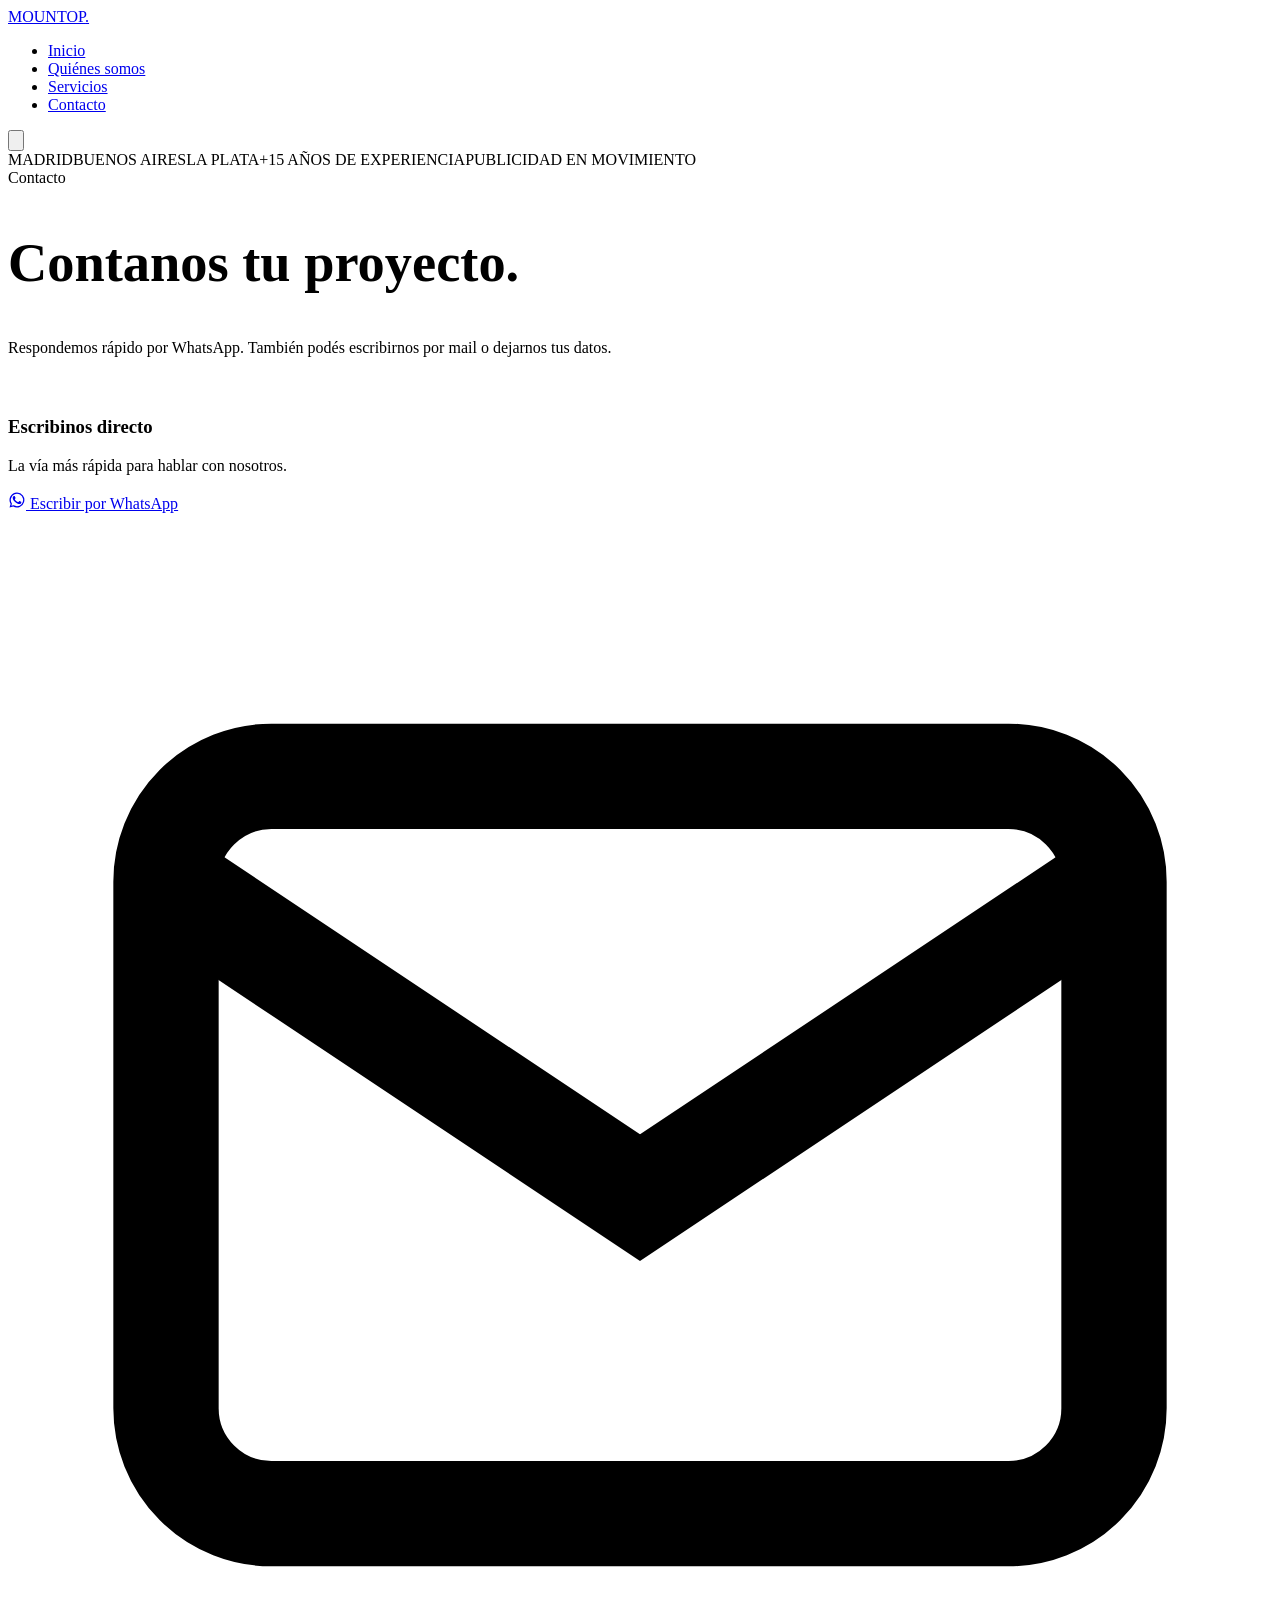
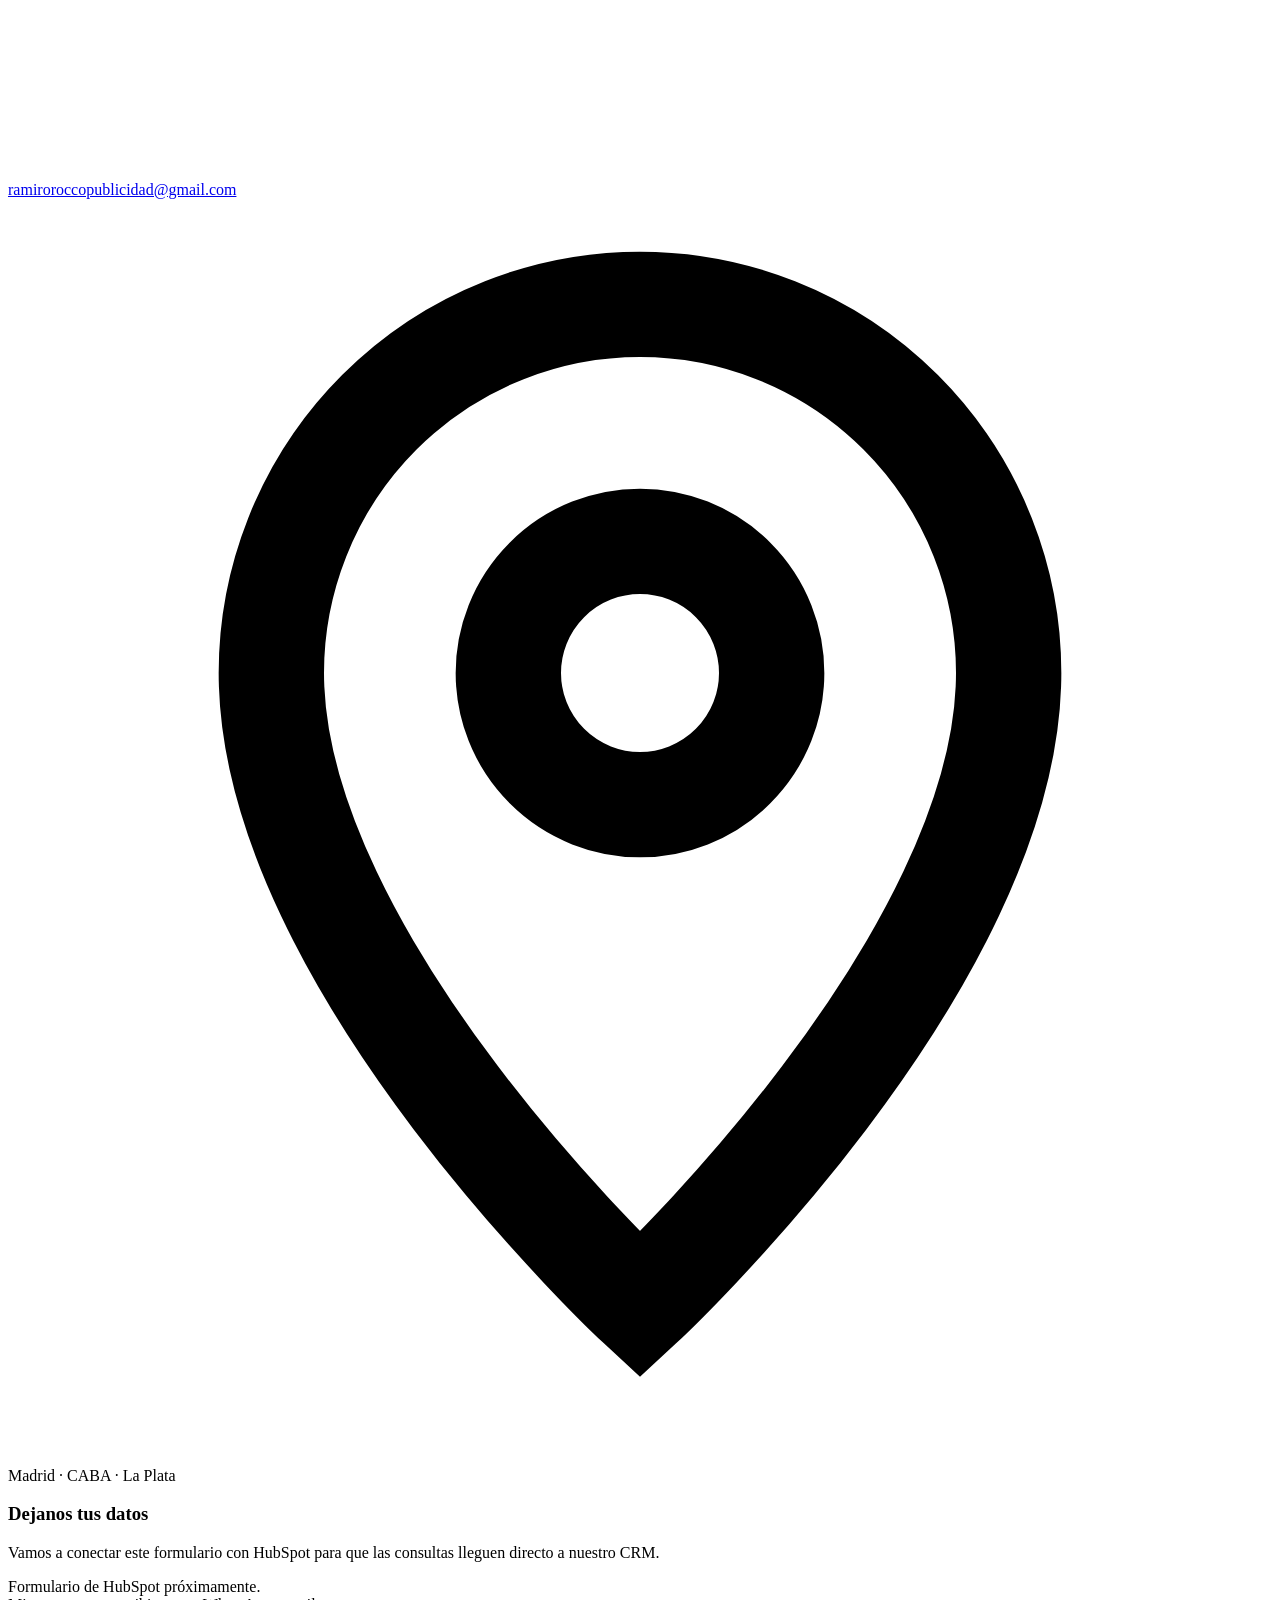
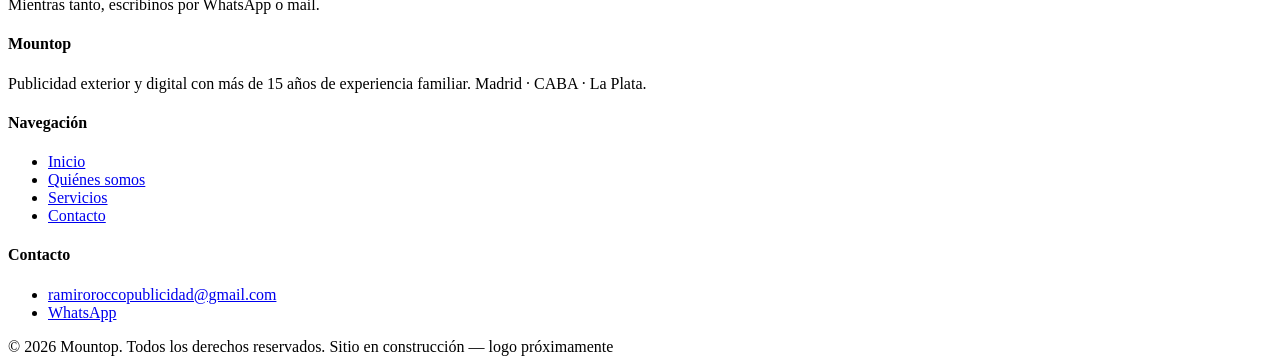
==== contacto.html @ 3dcbdc54 "Add files via upload" ====
<!DOCTYPE html>
<html lang="es">
<head>
  <meta charset="UTF-8" />
  <meta name="viewport" content="width=device-width, initial-scale=1.0" />
  <title>Contacto — Mountop</title>
  <meta name="description" content="Escribinos por WhatsApp o dejanos tus datos. Mountop, publicidad en Madrid, CABA y La Plata." />
  <link rel="preconnect" href="https://fonts.googleapis.com">
  <link rel="preconnect" href="https://fonts.gstatic.com" crossorigin>
  <link href="https://fonts.googleapis.com/css2?family=Anton&family=IBM+Plex+Mono:wght@400;500&family=Work+Sans:wght@400;500;600&display=swap" rel="stylesheet">
  <link rel="stylesheet" href="css/styles.css" />
</head>
<body>

  <header class="site-header">
    <div class="container">
      <a href="index.html" class="logo">MOUNTOP<span>.</span></a>
      <nav aria-label="Navegación principal">
        <ul class="nav-list">
          <li><a href="index.html">Inicio</a></li>
          <li><a href="nosotros.html">Quiénes somos</a></li>
          <li><a href="servicios.html">Servicios</a></li>
          <li><a href="contacto.html" aria-current="page">Contacto</a></li>
        </ul>
      </nav>
      <button class="nav-toggle" aria-label="Abrir menú" aria-expanded="false">
        <svg viewBox="0 0 24 24" fill="none" stroke="currentColor" stroke-width="2"><line x1="3" y1="6" x2="21" y2="6"/><line x1="3" y1="12" x2="21" y2="12"/><line x1="3" y1="18" x2="21" y2="18"/></svg>
      </button>
    </div>
  </header>

  <div class="ticker" aria-hidden="true">
    <div class="ticker-track">
      <span>MADRID</span><span>BUENOS AIRES</span><span>LA PLATA</span><span>+15 AÑOS DE EXPERIENCIA</span><span>PUBLICIDAD EN MOVIMIENTO</span>
    </div>
  </div>

  <main>
    <section class="hero" style="padding-bottom:24px;">
      <div class="container" style="grid-template-columns:1fr; max-width:760px;">
        <span class="eyebrow">Contacto</span>
        <h1 style="font-size:clamp(2.2rem,5vw,3.4rem);">Contanos tu proyecto.</h1>
        <p class="lead">Respondemos rápido por WhatsApp. También podés escribirnos por mail o dejarnos tus datos.</p>
      </div>
    </section>

    <section class="section" style="padding-top:0;">
      <div class="container contact-grid">

        <div class="contact-card">
          <h3>Escribinos directo</h3>
          <p>La vía más rápida para hablar con nosotros.</p>
          <a href="https://wa.me/34619480862?text=Hola%20Mountop%2C%20quiero%20consultar%20por%20sus%20servicios"
             class="btn btn-whatsapp" target="_blank" rel="noopener" style="margin-bottom:24px;">
            <svg viewBox="0 0 24 24" width="18" height="18" fill="currentColor"><path d="M17.5 14.4c-.3-.1-1.7-.9-2-1-.3-.1-.5-.1-.7.1s-.8 1-.9 1.2c-.2.2-.3.2-.6.1-.3-.1-1.3-.5-2.4-1.5-.9-.8-1.5-1.8-1.7-2.1-.2-.3 0-.5.1-.6.1-.1.3-.3.4-.5.1-.2.2-.3.3-.5.1-.2 0-.4 0-.5C10 9 9.4 7.6 9.1 7c-.2-.5-.4-.4-.6-.4h-.5c-.2 0-.5.1-.7.3-.2.2-1 1-1 2.4s1 2.8 1.1 3c.1.2 2 3.1 4.9 4.3.7.3 1.2.5 1.6.6.7.2 1.3.2 1.8.1.5-.1 1.7-.7 1.9-1.4.2-.7.2-1.2.2-1.3-.1-.1-.3-.2-.6-.3z"/><path d="M12 2a10 10 0 00-8.5 15.2L2 22l4.9-1.3A10 10 0 1012 2zm0 18.2a8.2 8.2 0 01-4.2-1.1l-.3-.2-3 .8.8-2.9-.2-.3A8.2 8.2 0 1112 20.2z"/></svg>
            Escribir por WhatsApp
          </a>
          <div class="contact-detail">
            <svg viewBox="0 0 24 24" fill="none" stroke="currentColor" stroke-width="2"><rect x="3" y="5" width="18" height="14" rx="2"/><path d="M3 7l9 6 9-6"/></svg>
            <a href="mailto:ramiroroccopublicidad@gmail.com">ramiroroccopublicidad@gmail.com</a>
          </div>
          <div class="contact-detail">
            <svg viewBox="0 0 24 24" fill="none" stroke="currentColor" stroke-width="2"><path d="M12 21s7-6.5 7-12a7 7 0 10-14 0c0 5.5 7 12 7 12z"/><circle cx="12" cy="9" r="2.5"/></svg>
            Madrid · CABA · La Plata
          </div>
        </div>

        <div class="contact-card">
          <h3>Dejanos tus datos</h3>
          <p>Vamos a conectar este formulario con HubSpot para que las consultas lleguen directo a nuestro CRM.</p>

          <!--
            INTEGRACIÓN CON HUBSPOT
            ------------------------------------------------------------
            1. En HubSpot: Marketing > Formularios > crear formulario.
            2. Copiá el código de "insertar" (Embed code) que te da HubSpot,
               que se ve más o menos así:

               <script src="https://js.hsforms.net/forms/embed/TU_PORTAL_ID.js"></script>
               <div class="hs-form-frame" data-region="TU_REGION" data-form-id="TU_FORM_ID" data-portal-id="TU_PORTAL_ID"></div>

            3. Reemplazá TODO este bloque .hubspot-placeholder de abajo
               por ese código.
            ------------------------------------------------------------
          -->
          <div class="hubspot-placeholder">
            Formulario de HubSpot próximamente.<br>
            Mientras tanto, escribinos por WhatsApp o mail.
          </div>
        </div>

      </div>
    </section>
  </main>

  <footer class="site-footer">
    <div class="container">
      <div class="footer-grid">
        <div>
          <h4>Mountop</h4>
          <p>Publicidad exterior y digital con más de 15 años de experiencia familiar. Madrid · CABA · La Plata.</p>
        </div>
        <div>
          <h4>Navegación</h4>
          <ul>
            <li><a href="index.html">Inicio</a></li>
            <li><a href="nosotros.html">Quiénes somos</a></li>
            <li><a href="servicios.html">Servicios</a></li>
            <li><a href="contacto.html">Contacto</a></li>
          </ul>
        </div>
        <div>
          <h4>Contacto</h4>
          <ul>
            <li><a href="mailto:ramiroroccopublicidad@gmail.com">ramiroroccopublicidad@gmail.com</a></li>
            <li><a href="https://wa.me/34619480862" target="_blank" rel="noopener">WhatsApp</a></li>
          </ul>
        </div>
      </div>
      <div class="footer-bottom">
        <span>© <span id="year"></span> Mountop. Todos los derechos reservados.</span>
        <span>Sitio en construcción — logo próximamente</span>
      </div>
    </div>
  </footer>

  <script src="js/script.js"></script>
  <script>document.getElementById("year").textContent = new Date().getFullYear();</script>
</body>
</html>
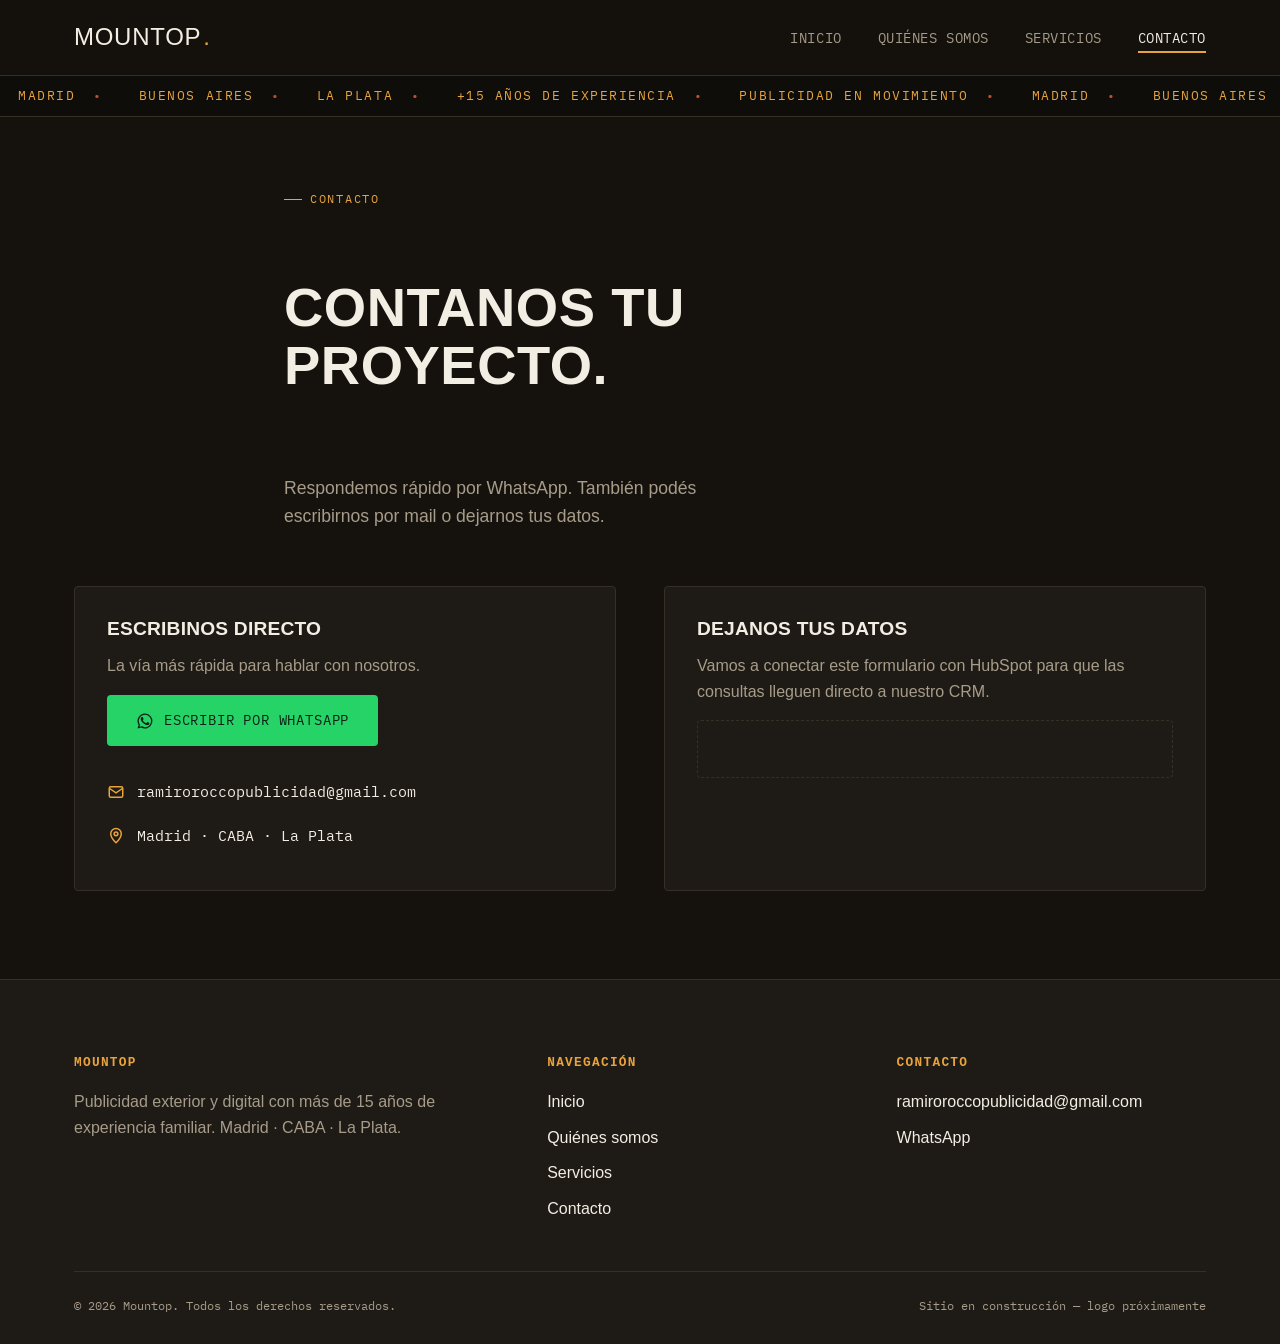
==== commit ede29e78: "Update contacto.html add Hubspor form" ====
--- a/contacto.html
+++ b/contacto.html
@@ -84,8 +84,8 @@
             ------------------------------------------------------------
           -->
           <div class="hubspot-placeholder">
-            Formulario de HubSpot próximamente.<br>
-            Mientras tanto, escribinos por WhatsApp o mail.
+           <script src="https://js-eu1.hsforms.net/forms/embed/148981965.js" defer></script>
+<div class="hs-form-frame" data-region="eu1" data-form-id="b3220aed-467d-4ee3-a43f-841ff86b7a47" data-portal-id="148981965"></div>
           </div>
         </div>
 
--- a/css/styles.css
+++ b/css/styles.css
@@ -0,0 +1,438 @@
+/* ============================================================
+   MOUNTOP — Hoja de estilos principal
+   Editá los valores de la sección "TOKENS" para cambiar colores,
+   tipografías o espaciados en todo el sitio de una sola vez.
+   ============================================================ */
+
+/* ---------- TOKENS (variables de diseño) ---------- */
+:root {
+  /* Colores */
+  --bg: #15120e;          /* fondo general, negro cálido tipo tinta */
+  --panel: #1e1a15;       /* fondo de tarjetas / franjas */
+  --panel-2: #262019;     /* fondo de tarjeta al hover */
+  --border: #362f26;      /* líneas divisorias */
+  --paper: #f3eee4;       /* texto principal, blanco cálido */
+  --fog: #a79c8a;         /* texto secundario / apagado */
+  --amber: #e8a33d;       /* acento primario — dorado cartel de ruta */
+  --amber-dim: #7a5a26;
+  --ember: #c1502e;       /* acento secundario — naranja quemado */
+
+  /* Tipografía */
+  --font-display: "Anton", sans-serif;
+  --font-body: "Work Sans", sans-serif;
+  --font-mono: "IBM Plex Mono", monospace;
+
+  /* Layout */
+  --container: 1180px;
+  --radius: 4px;
+  --header-h: 76px;
+}
+
+/* ---------- RESET ---------- */
+*, *::before, *::after { box-sizing: border-box; }
+html { scroll-behavior: smooth; }
+body {
+  margin: 0;
+  background: var(--bg);
+  color: var(--paper);
+  font-family: var(--font-body);
+  font-size: 16px;
+  line-height: 1.6;
+  -webkit-font-smoothing: antialiased;
+}
+img { max-width: 100%; display: block; }
+a { color: inherit; text-decoration: none; }
+ul { margin: 0; padding: 0; list-style: none; }
+h1, h2, h3 { margin: 0; font-family: var(--font-display); text-transform: uppercase; letter-spacing: 0.01em; line-height: 1.05; }
+p { margin: 0 0 1em; color: var(--fog); max-width: 60ch; }
+button { font: inherit; cursor: pointer; }
+
+.container {
+  width: 100%;
+  max-width: var(--container);
+  margin: 0 auto;
+  padding: 0 24px;
+}
+
+:focus-visible {
+  outline: 2px solid var(--amber);
+  outline-offset: 3px;
+}
+
+/* ---------- UTILIDADES ---------- */
+.eyebrow {
+  display: inline-flex;
+  align-items: center;
+  gap: 8px;
+  font-family: var(--font-mono);
+  font-size: 0.78rem;
+  letter-spacing: 0.14em;
+  text-transform: uppercase;
+  color: var(--amber);
+  margin-bottom: 14px;
+}
+.eyebrow::before {
+  content: "";
+  width: 18px;
+  height: 1px;
+  background: var(--amber);
+}
+.section { padding: 88px 0; }
+.section--tight { padding: 56px 0; }
+.section-title { font-size: clamp(1.8rem, 4vw, 2.7rem); margin-bottom: 18px; }
+.section-head { max-width: 640px; margin-bottom: 48px; }
+.section--alt { background: var(--panel); border-top: 1px solid var(--border); border-bottom: 1px solid var(--border); }
+
+.btn {
+  display: inline-flex;
+  align-items: center;
+  gap: 10px;
+  padding: 14px 28px;
+  border-radius: var(--radius);
+  font-family: var(--font-mono);
+  font-size: 0.85rem;
+  letter-spacing: 0.06em;
+  text-transform: uppercase;
+  border: 1px solid transparent;
+  transition: transform 0.15s ease, background 0.15s ease, border-color 0.15s ease;
+}
+.btn:hover { transform: translateY(-2px); }
+.btn-primary { background: var(--amber); color: #191307; }
+.btn-primary:hover { background: #f2b45a; }
+.btn-secondary { border-color: var(--border); color: var(--paper); }
+.btn-secondary:hover { border-color: var(--amber); color: var(--amber); }
+.btn-whatsapp { background: #25d366; color: #0c2016; }
+.btn-whatsapp:hover { background: #35e578; }
+
+/* ---------- HEADER ---------- */
+.site-header {
+  position: sticky;
+  top: 0;
+  z-index: 50;
+  height: var(--header-h);
+  display: flex;
+  align-items: center;
+  background: rgba(21, 18, 14, 0.9);
+  backdrop-filter: blur(8px);
+  border-bottom: 1px solid var(--border);
+}
+.site-header .container {
+  display: flex;
+  align-items: center;
+  justify-content: space-between;
+}
+.logo {
+  font-family: var(--font-display);
+  font-size: 1.5rem;
+  letter-spacing: 0.03em;
+  text-transform: uppercase;
+  color: var(--paper);
+  display: flex;
+  align-items: baseline;
+  gap: 2px;
+}
+.logo span { color: var(--amber); }
+
+.nav-list { display: flex; gap: 36px; }
+.nav-list a {
+  font-family: var(--font-mono);
+  font-size: 0.85rem;
+  letter-spacing: 0.04em;
+  text-transform: uppercase;
+  color: var(--fog);
+  padding-bottom: 4px;
+  border-bottom: 2px solid transparent;
+  transition: color 0.15s ease, border-color 0.15s ease;
+}
+.nav-list a:hover,
+.nav-list a[aria-current="page"] { color: var(--paper); border-color: var(--amber); }
+
+.nav-toggle {
+  display: none;
+  background: none;
+  border: 1px solid var(--border);
+  border-radius: var(--radius);
+  width: 42px;
+  height: 42px;
+  align-items: center;
+  justify-content: center;
+  color: var(--paper);
+}
+.nav-toggle svg { width: 20px; height: 20px; }
+
+/* ---------- TICKER (cartel LED de destino) ---------- */
+.ticker {
+  background: #0f0d0a;
+  border-bottom: 1px solid var(--border);
+  overflow: hidden;
+  white-space: nowrap;
+}
+.ticker-track {
+  display: inline-flex;
+  width: max-content;
+  animation: scroll-left 28s linear infinite;
+  padding: 10px 0;
+}
+.ticker-track span {
+  font-family: var(--font-mono);
+  font-size: 0.8rem;
+  letter-spacing: 0.12em;
+  text-transform: uppercase;
+  color: var(--amber);
+  padding: 0 18px;
+  display: inline-flex;
+  align-items: center;
+  gap: 18px;
+}
+.ticker-track span::after { content: "•"; color: var(--ember); }
+@keyframes scroll-left {
+  from { transform: translateX(0); }
+  to { transform: translateX(-50%); }
+}
+
+/* ---------- HERO ---------- */
+.hero {
+  padding: 72px 0 96px;
+}
+.hero .container {
+  display: grid;
+  grid-template-columns: 1.1fr 0.9fr;
+  gap: 56px;
+  align-items: center;
+}
+.hero h1 {
+  font-size: clamp(2.6rem, 6vw, 4.4rem);
+  margin-bottom: 24px;
+}
+.hero h1 em {
+  font-style: normal;
+  color: var(--amber);
+}
+.hero p.lead {
+  font-size: 1.1rem;
+  max-width: 46ch;
+  margin-bottom: 32px;
+}
+.hero-actions { display: flex; flex-wrap: wrap; gap: 16px; }
+
+/* Gráfico de ruta (elemento decorativo SVG) */
+.route-card {
+  background: var(--panel);
+  border: 1px solid var(--border);
+  border-radius: var(--radius);
+  padding: 28px 24px 20px;
+}
+.route-card__label {
+  font-family: var(--font-mono);
+  font-size: 0.75rem;
+  letter-spacing: 0.12em;
+  text-transform: uppercase;
+  color: var(--fog);
+  margin-bottom: 12px;
+}
+.route-svg text {
+  font-family: var(--font-mono);
+  font-size: 11px;
+  letter-spacing: 0.04em;
+  fill: var(--paper);
+  text-transform: uppercase;
+}
+.route-svg .route-line { stroke: var(--border); stroke-width: 2; fill: none; }
+.route-svg .route-dot { fill: var(--bg); stroke: var(--amber); stroke-width: 2; }
+.route-svg .route-dot--active { fill: var(--amber); }
+
+/* ---------- STATS ---------- */
+.stats {
+  display: grid;
+  grid-template-columns: repeat(3, 1fr);
+  gap: 1px;
+  background: var(--border);
+  border: 1px solid var(--border);
+  border-radius: var(--radius);
+  overflow: hidden;
+}
+.stat {
+  background: var(--panel);
+  padding: 32px 24px;
+  text-align: left;
+}
+.stat strong {
+  display: block;
+  font-family: var(--font-display);
+  font-size: 2.4rem;
+  color: var(--amber);
+}
+.stat span {
+  font-family: var(--font-mono);
+  font-size: 0.78rem;
+  letter-spacing: 0.06em;
+  text-transform: uppercase;
+  color: var(--fog);
+}
+
+/* ---------- GRID DE SERVICIOS ---------- */
+.services-grid {
+  display: grid;
+  grid-template-columns: repeat(3, 1fr);
+  gap: 20px;
+}
+.service-card {
+  background: var(--panel);
+  border: 1px solid var(--border);
+  border-radius: var(--radius);
+  padding: 28px 24px;
+  transition: border-color 0.15s ease, background 0.15s ease;
+}
+.service-card:hover { border-color: var(--amber-dim); background: var(--panel-2); }
+.service-card__icon {
+  width: 40px;
+  height: 40px;
+  color: var(--amber);
+  margin-bottom: 18px;
+}
+.service-card__icon svg { width: 100%; height: 100%; }
+.service-card h3 { font-size: 1.15rem; margin-bottom: 10px; }
+.service-card p { font-size: 0.94rem; margin-bottom: 0; }
+
+/* Página de servicios: lista más detallada */
+.service-row {
+  display: grid;
+  grid-template-columns: 64px 1fr;
+  gap: 24px;
+  padding: 32px 0;
+  border-bottom: 1px solid var(--border);
+}
+.service-row:first-of-type { border-top: 1px solid var(--border); }
+.service-row__icon { width: 44px; height: 44px; color: var(--amber); }
+.service-row__icon svg { width: 100%; height: 100%; }
+.service-row h3 { font-size: 1.3rem; margin-bottom: 8px; }
+.service-row p { max-width: 62ch; }
+
+/* ---------- QUIÉNES SOMOS ---------- */
+.about-block {
+  display: grid;
+  grid-template-columns: 1fr 1fr;
+  gap: 56px;
+  align-items: start;
+}
+.about-block + .about-block { margin-top: 64px; }
+.pin-list li {
+  display: flex;
+  align-items: center;
+  gap: 12px;
+  font-family: var(--font-mono);
+  font-size: 0.9rem;
+  letter-spacing: 0.03em;
+  text-transform: uppercase;
+  padding: 12px 0;
+  border-bottom: 1px solid var(--border);
+  color: var(--paper);
+}
+.pin-list li svg { width: 16px; height: 16px; color: var(--amber); flex-shrink: 0; }
+
+/* ---------- CONTACTO ---------- */
+.contact-grid {
+  display: grid;
+  grid-template-columns: 1fr 1fr;
+  gap: 48px;
+}
+.contact-card {
+  background: var(--panel);
+  border: 1px solid var(--border);
+  border-radius: var(--radius);
+  padding: 32px;
+}
+.contact-card h3 { font-size: 1.2rem; margin-bottom: 14px; }
+.contact-detail {
+  display: flex;
+  align-items: center;
+  gap: 12px;
+  font-family: var(--font-mono);
+  font-size: 0.92rem;
+  padding: 10px 0;
+  color: var(--paper);
+}
+.contact-detail svg { width: 18px; height: 18px; color: var(--amber); flex-shrink: 0; }
+.hubspot-placeholder {
+  border: 1px dashed var(--border);
+  border-radius: var(--radius);
+  padding: 28px;
+  text-align: center;
+  color: var(--fog);
+  font-family: var(--font-mono);
+  font-size: 0.85rem;
+}
+
+/* ---------- FOOTER ---------- */
+.site-footer {
+  background: var(--panel);
+  border-top: 1px solid var(--border);
+  padding: 56px 0 28px;
+}
+.footer-grid {
+  display: grid;
+  grid-template-columns: 1.4fr 1fr 1fr;
+  gap: 40px;
+  margin-bottom: 40px;
+}
+.footer-grid h4 {
+  font-family: var(--font-mono);
+  font-size: 0.8rem;
+  letter-spacing: 0.1em;
+  text-transform: uppercase;
+  color: var(--amber);
+  margin-bottom: 16px;
+}
+.footer-grid ul li { margin-bottom: 10px; }
+.footer-grid ul li a:hover { color: var(--amber); }
+.footer-bottom {
+  border-top: 1px solid var(--border);
+  padding-top: 24px;
+  font-family: var(--font-mono);
+  font-size: 0.78rem;
+  color: var(--fog);
+  display: flex;
+  justify-content: space-between;
+  flex-wrap: wrap;
+  gap: 8px;
+}
+
+/* ---------- RESPONSIVE ---------- */
+@media (max-width: 900px) {
+  .hero .container { grid-template-columns: 1fr; }
+  .about-block { grid-template-columns: 1fr; }
+  .contact-grid { grid-template-columns: 1fr; }
+  .services-grid { grid-template-columns: repeat(2, 1fr); }
+  .footer-grid { grid-template-columns: 1fr 1fr; }
+}
+
+@media (max-width: 720px) {
+  .nav-list {
+    position: fixed;
+    top: var(--header-h);
+    left: 0;
+    right: 0;
+    flex-direction: column;
+    background: var(--bg);
+    border-bottom: 1px solid var(--border);
+    padding: 12px 24px 24px;
+    gap: 4px;
+    transform: translateY(-8px);
+    opacity: 0;
+    pointer-events: none;
+    transition: opacity 0.15s ease, transform 0.15s ease;
+  }
+  .nav-list a { display: block; padding: 12px 0; border-bottom: 1px solid var(--border); }
+  .nav-list.is-open { transform: translateY(0); opacity: 1; pointer-events: auto; }
+  .nav-toggle { display: flex; }
+  .stats { grid-template-columns: 1fr; }
+  .services-grid { grid-template-columns: 1fr; }
+  .footer-grid { grid-template-columns: 1fr; }
+  .service-row { grid-template-columns: 48px 1fr; }
+}
+
+@media (prefers-reduced-motion: reduce) {
+  html { scroll-behavior: auto; }
+  .ticker-track { animation: none; }
+  .btn:hover { transform: none; }
+}
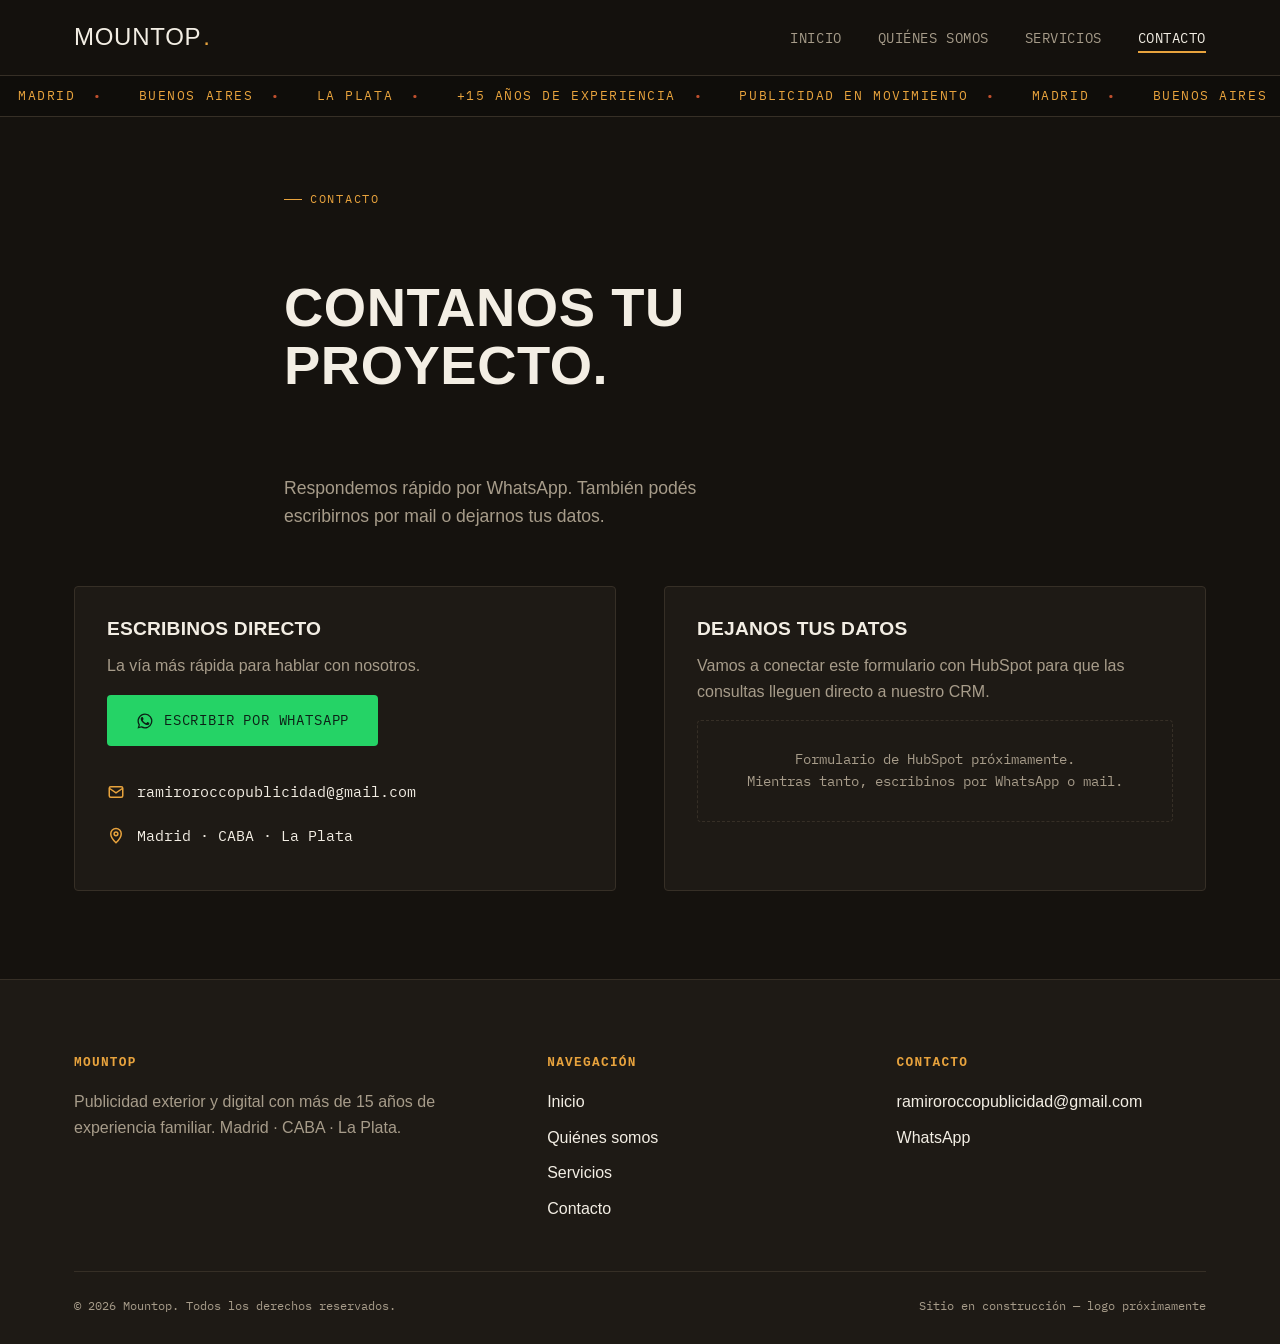
==== commit b3f2a9e9: "Add files via upload" ====
--- a/contacto.html
+++ b/contacto.html
@@ -84,8 +84,8 @@
             ------------------------------------------------------------
           -->
           <div class="hubspot-placeholder">
-           <script src="https://js-eu1.hsforms.net/forms/embed/148981965.js" defer></script>
-<div class="hs-form-frame" data-region="eu1" data-form-id="b3220aed-467d-4ee3-a43f-841ff86b7a47" data-portal-id="148981965"></div>
+            Formulario de HubSpot próximamente.<br>
+            Mientras tanto, escribinos por WhatsApp o mail.
           </div>
         </div>
 
--- a/css/styles.css
+++ b/css/styles.css
@@ -362,6 +362,62 @@
   font-family: var(--font-mono);
   font-size: 0.85rem;
 }
+
+/* Formulario propio (envía a HubSpot por API, sin widget ni marca) */
+.mountop-form { display: flex; flex-direction: column; gap: 18px; }
+.mountop-form .field { display: flex; flex-direction: column; gap: 6px; }
+.mountop-form label {
+  font-family: var(--font-mono);
+  font-size: 0.75rem;
+  letter-spacing: 0.08em;
+  text-transform: uppercase;
+  color: var(--fog);
+}
+.mountop-form input,
+.mountop-form textarea {
+  background: var(--bg);
+  border: 1px solid var(--border);
+  border-radius: var(--radius);
+  padding: 12px 14px;
+  color: var(--paper);
+  font-family: var(--font-body);
+  font-size: 0.95rem;
+}
+.mountop-form input:focus,
+.mountop-form textarea:focus {
+  outline: none;
+  border-color: var(--amber);
+}
+.mountop-form textarea { resize: vertical; min-height: 110px; }
+.field--checkbox { flex-direction: row; }
+.checkbox-label {
+  display: flex;
+  align-items: flex-start;
+  gap: 10px;
+  font-family: var(--font-body);
+  font-size: 0.85rem;
+  color: var(--fog);
+  cursor: pointer;
+}
+.checkbox-label input[type="checkbox"] {
+  margin-top: 3px;
+  width: 16px;
+  height: 16px;
+  accent-color: var(--amber);
+  flex-shrink: 0;
+}
+.mountop-form .btn { align-self: flex-start; border: none; }
+.mountop-form .btn[disabled] { opacity: 0.6; pointer-events: none; }
+.form-status {
+  font-family: var(--font-mono);
+  font-size: 0.85rem;
+  padding: 12px 14px;
+  border-radius: var(--radius);
+  display: none;
+}
+.form-status.is-visible { display: block; }
+.form-status.is-success { background: rgba(37, 211, 102, 0.12); color: #4be08a; border: 1px solid rgba(75, 224, 138, 0.3); }
+.form-status.is-error { background: rgba(193, 80, 46, 0.12); color: var(--ember); border: 1px solid rgba(193, 80, 46, 0.35); }
 
 /* ---------- FOOTER ---------- */
 .site-footer {
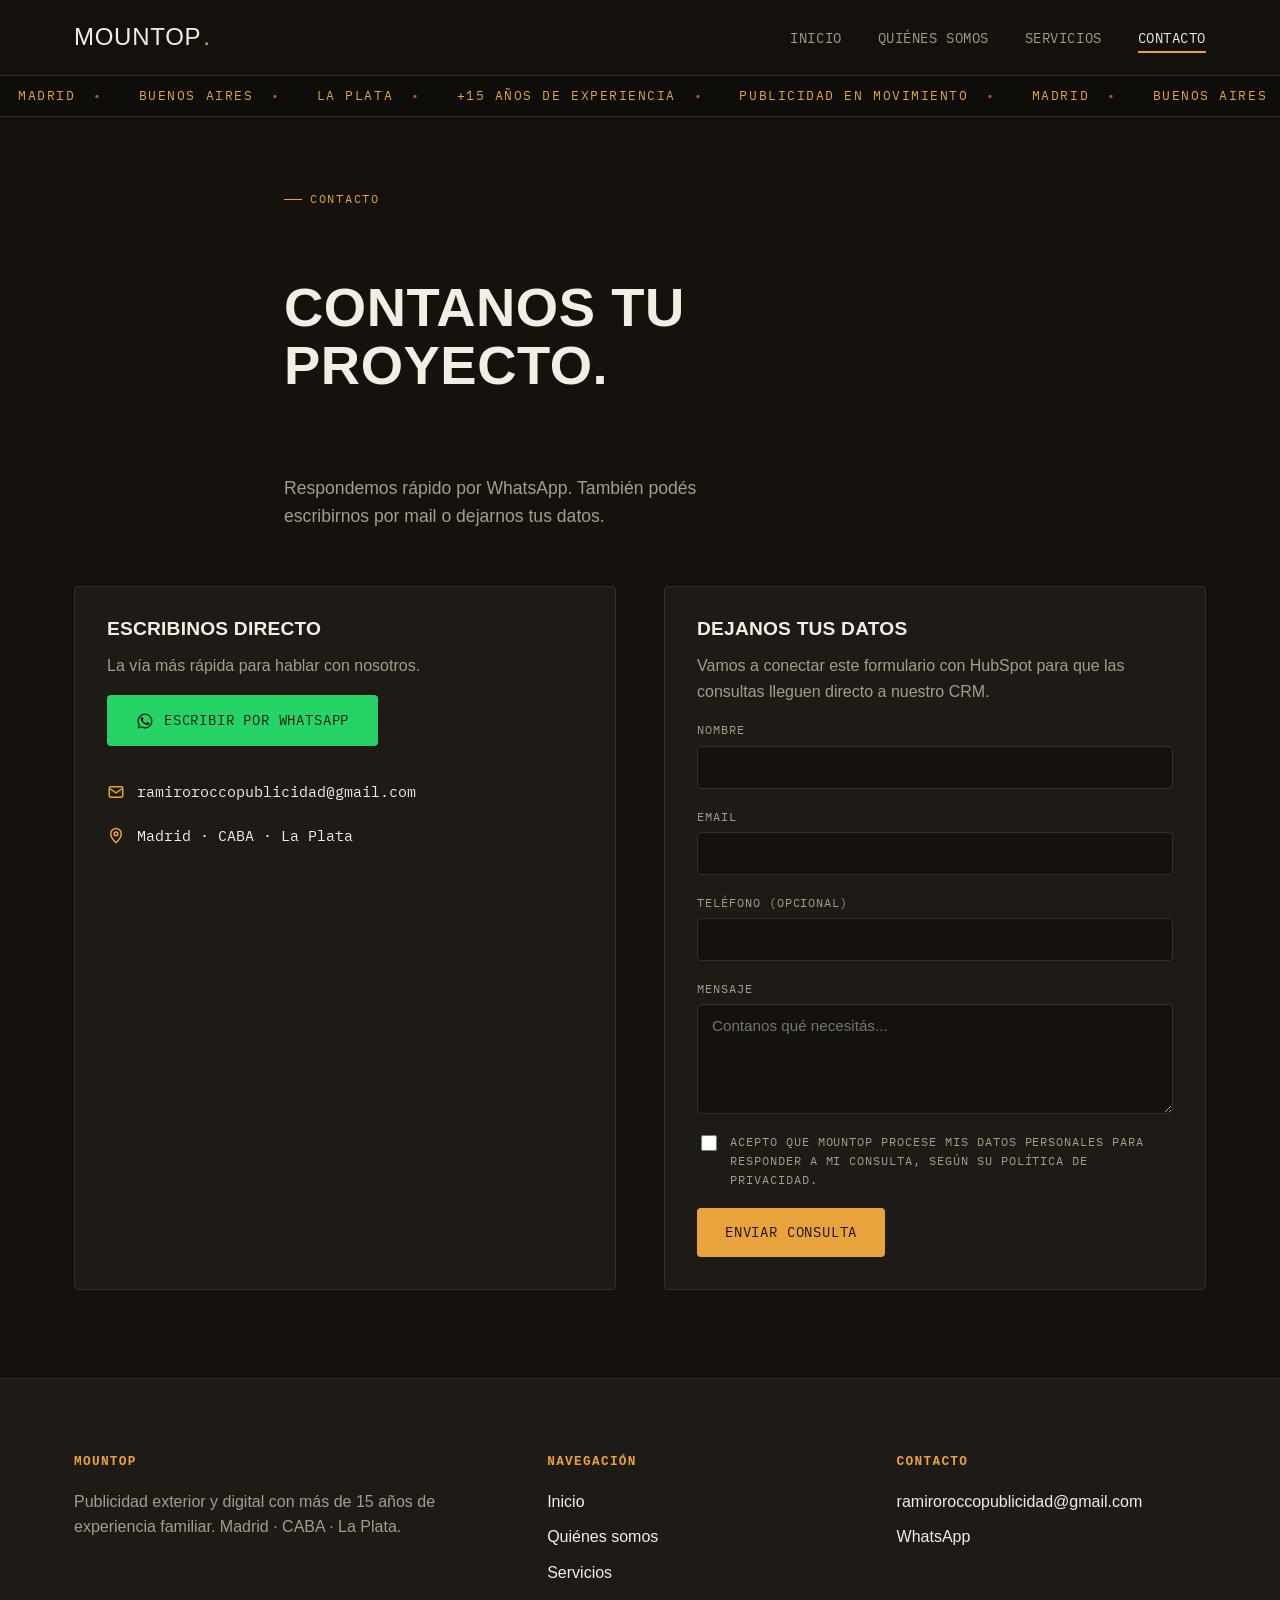
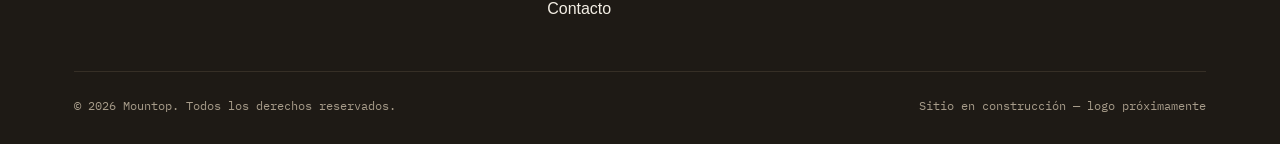
==== commit 20d136ef: "Add files via upload subo todo nuevo con api" ====
--- a/contacto.html
+++ b/contacto.html
@@ -69,24 +69,32 @@
           <h3>Dejanos tus datos</h3>
           <p>Vamos a conectar este formulario con HubSpot para que las consultas lleguen directo a nuestro CRM.</p>
 
-          <!--
-            INTEGRACIÓN CON HUBSPOT
-            ------------------------------------------------------------
-            1. En HubSpot: Marketing > Formularios > crear formulario.
-            2. Copiá el código de "insertar" (Embed code) que te da HubSpot,
-               que se ve más o menos así:
-
-               <script src="https://js.hsforms.net/forms/embed/TU_PORTAL_ID.js"></script>
-               <div class="hs-form-frame" data-region="TU_REGION" data-form-id="TU_FORM_ID" data-portal-id="TU_PORTAL_ID"></div>
-
-            3. Reemplazá TODO este bloque .hubspot-placeholder de abajo
-               por ese código.
-            ------------------------------------------------------------
-          -->
-          <div class="hubspot-placeholder">
-            Formulario de HubSpot próximamente.<br>
-            Mientras tanto, escribinos por WhatsApp o mail.
-          </div>
+          <form class="mountop-form" id="mountop-contact-form">
+            <div class="field">
+              <label for="nombre">Nombre</label>
+              <input type="text" id="nombre" name="nombre" required autocomplete="name">
+            </div>
+            <div class="field">
+              <label for="email">Email</label>
+              <input type="email" id="email" name="email" required autocomplete="email">
+            </div>
+            <div class="field">
+              <label for="telefono">Teléfono (opcional)</label>
+              <input type="tel" id="telefono" name="telefono" autocomplete="tel">
+            </div>
+            <div class="field">
+              <label for="mensaje">Mensaje</label>
+              <textarea id="mensaje" name="mensaje" required placeholder="Contanos qué necesitás..."></textarea>
+            </div>
+            <div class="field field--checkbox">
+              <label class="checkbox-label">
+                <input type="checkbox" id="consentimiento" name="consentimiento" required>
+                <span>Acepto que Mountop procese mis datos personales para responder a mi consulta, según su Política de Privacidad.</span>
+              </label>
+            </div>
+            <button type="submit" class="btn btn-primary">Enviar consulta</button>
+            <div class="form-status" id="form-status" role="status"></div>
+          </form>
         </div>
 
       </div>
@@ -126,5 +134,72 @@
 
   <script src="js/script.js"></script>
   <script>document.getElementById("year").textContent = new Date().getFullYear();</script>
+
+  <script>
+    // Envío del formulario de contacto directo a HubSpot vía Forms API
+    // (sin widget embebido, sin marca de HubSpot — el diseño es 100% nuestro)
+    const HUBSPOT_PORTAL_ID = "148981965";
+    const HUBSPOT_FORM_ID = "b3220aed-467d-4ee3-a43f-841ff86b7a47";
+
+    const contactForm = document.getElementById("mountop-contact-form");
+    const statusBox = document.getElementById("form-status");
+
+    contactForm.addEventListener("submit", async (e) => {
+      e.preventDefault();
+      const submitBtn = contactForm.querySelector("button[type=submit]");
+      submitBtn.disabled = true;
+      submitBtn.textContent = "Enviando...";
+      statusBox.className = "form-status";
+
+      const payload = {
+        fields: [
+          { name: "firstname", value: document.getElementById("nombre").value },
+          { name: "email", value: document.getElementById("email").value },
+          { name: "phone", value: document.getElementById("telefono").value },
+          { name: "message", value: document.getElementById("mensaje").value }
+        ],
+        context: {
+          pageUri: window.location.href,
+          pageName: document.title
+        },
+        legalConsentOptions: {
+          consent: {
+            consentToProcess: document.getElementById("consentimiento").checked,
+            text: "Acepto que Mountop procese mis datos personales para responder a mi consulta, según su Política de Privacidad.",
+            communications: []
+          }
+        }
+      };
+
+      try {
+        const res = await fetch(
+          `https://api.hsforms.com/submissions/v3/integration/submit/${HUBSPOT_PORTAL_ID}/${HUBSPOT_FORM_ID}`,
+          {
+            method: "POST",
+            headers: { "Content-Type": "application/json" },
+            body: JSON.stringify(payload)
+          }
+        );
+
+        if (res.ok) {
+          statusBox.textContent = "¡Gracias! Recibimos tu consulta, te vamos a contactar a la brevedad.";
+          statusBox.className = "form-status is-visible is-success";
+          contactForm.reset();
+        } else {
+          const errData = await res.json().catch(() => null);
+          statusBox.textContent = "No pudimos enviar tu consulta. Probá de nuevo o escribinos por WhatsApp.";
+          statusBox.className = "form-status is-visible is-error";
+          console.error("HubSpot form error:", errData);
+        }
+      } catch (err) {
+        statusBox.textContent = "Hubo un problema de conexión. Probá de nuevo o escribinos por WhatsApp.";
+        statusBox.className = "form-status is-visible is-error";
+        console.error(err);
+      } finally {
+        submitBtn.disabled = false;
+        submitBtn.textContent = "Enviar consulta";
+      }
+    });
+  </script>
 </body>
 </html>
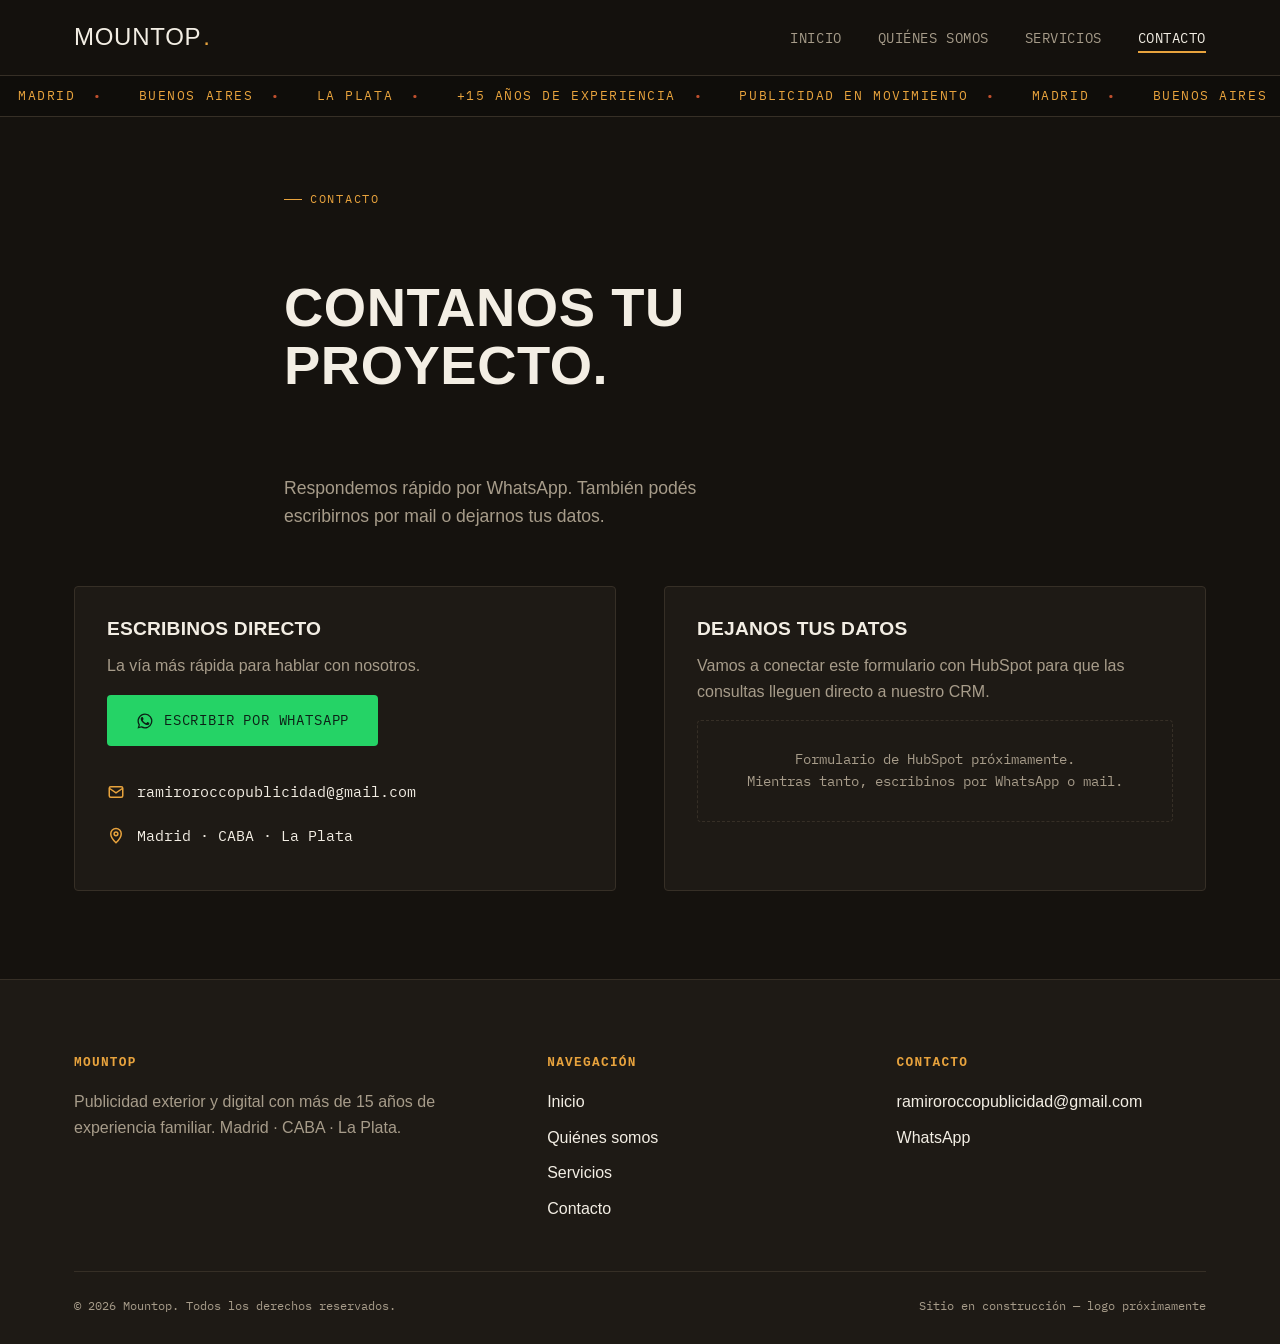
==== commit 8b0b365c: "Add files via upload upload with api" ====
--- a/contacto.html
+++ b/contacto.html
@@ -69,32 +69,24 @@
           <h3>Dejanos tus datos</h3>
           <p>Vamos a conectar este formulario con HubSpot para que las consultas lleguen directo a nuestro CRM.</p>
 
-          <form class="mountop-form" id="mountop-contact-form">
-            <div class="field">
-              <label for="nombre">Nombre</label>
-              <input type="text" id="nombre" name="nombre" required autocomplete="name">
-            </div>
-            <div class="field">
-              <label for="email">Email</label>
-              <input type="email" id="email" name="email" required autocomplete="email">
-            </div>
-            <div class="field">
-              <label for="telefono">Teléfono (opcional)</label>
-              <input type="tel" id="telefono" name="telefono" autocomplete="tel">
-            </div>
-            <div class="field">
-              <label for="mensaje">Mensaje</label>
-              <textarea id="mensaje" name="mensaje" required placeholder="Contanos qué necesitás..."></textarea>
-            </div>
-            <div class="field field--checkbox">
-              <label class="checkbox-label">
-                <input type="checkbox" id="consentimiento" name="consentimiento" required>
-                <span>Acepto que Mountop procese mis datos personales para responder a mi consulta, según su Política de Privacidad.</span>
-              </label>
-            </div>
-            <button type="submit" class="btn btn-primary">Enviar consulta</button>
-            <div class="form-status" id="form-status" role="status"></div>
-          </form>
+          <!--
+            INTEGRACIÓN CON HUBSPOT
+            ------------------------------------------------------------
+            1. En HubSpot: Marketing > Formularios > crear formulario.
+            2. Copiá el código de "insertar" (Embed code) que te da HubSpot,
+               que se ve más o menos así:
+
+               <script src="https://js.hsforms.net/forms/embed/TU_PORTAL_ID.js"></script>
+               <div class="hs-form-frame" data-region="TU_REGION" data-form-id="TU_FORM_ID" data-portal-id="TU_PORTAL_ID"></div>
+
+            3. Reemplazá TODO este bloque .hubspot-placeholder de abajo
+               por ese código.
+            ------------------------------------------------------------
+          -->
+          <div class="hubspot-placeholder">
+            Formulario de HubSpot próximamente.<br>
+            Mientras tanto, escribinos por WhatsApp o mail.
+          </div>
         </div>
 
       </div>
@@ -134,72 +126,5 @@
 
   <script src="js/script.js"></script>
   <script>document.getElementById("year").textContent = new Date().getFullYear();</script>
-
-  <script>
-    // Envío del formulario de contacto directo a HubSpot vía Forms API
-    // (sin widget embebido, sin marca de HubSpot — el diseño es 100% nuestro)
-    const HUBSPOT_PORTAL_ID = "148981965";
-    const HUBSPOT_FORM_ID = "b3220aed-467d-4ee3-a43f-841ff86b7a47";
-
-    const contactForm = document.getElementById("mountop-contact-form");
-    const statusBox = document.getElementById("form-status");
-
-    contactForm.addEventListener("submit", async (e) => {
-      e.preventDefault();
-      const submitBtn = contactForm.querySelector("button[type=submit]");
-      submitBtn.disabled = true;
-      submitBtn.textContent = "Enviando...";
-      statusBox.className = "form-status";
-
-      const payload = {
-        fields: [
-          { name: "firstname", value: document.getElementById("nombre").value },
-          { name: "email", value: document.getElementById("email").value },
-          { name: "phone", value: document.getElementById("telefono").value },
-          { name: "message", value: document.getElementById("mensaje").value }
-        ],
-        context: {
-          pageUri: window.location.href,
-          pageName: document.title
-        },
-        legalConsentOptions: {
-          consent: {
-            consentToProcess: document.getElementById("consentimiento").checked,
-            text: "Acepto que Mountop procese mis datos personales para responder a mi consulta, según su Política de Privacidad.",
-            communications: []
-          }
-        }
-      };
-
-      try {
-        const res = await fetch(
-          `https://api.hsforms.com/submissions/v3/integration/submit/${HUBSPOT_PORTAL_ID}/${HUBSPOT_FORM_ID}`,
-          {
-            method: "POST",
-            headers: { "Content-Type": "application/json" },
-            body: JSON.stringify(payload)
-          }
-        );
-
-        if (res.ok) {
-          statusBox.textContent = "¡Gracias! Recibimos tu consulta, te vamos a contactar a la brevedad.";
-          statusBox.className = "form-status is-visible is-success";
-          contactForm.reset();
-        } else {
-          const errData = await res.json().catch(() => null);
-          statusBox.textContent = "No pudimos enviar tu consulta. Probá de nuevo o escribinos por WhatsApp.";
-          statusBox.className = "form-status is-visible is-error";
-          console.error("HubSpot form error:", errData);
-        }
-      } catch (err) {
-        statusBox.textContent = "Hubo un problema de conexión. Probá de nuevo o escribinos por WhatsApp.";
-        statusBox.className = "form-status is-visible is-error";
-        console.error(err);
-      } finally {
-        submitBtn.disabled = false;
-        submitBtn.textContent = "Enviar consulta";
-      }
-    });
-  </script>
 </body>
 </html>
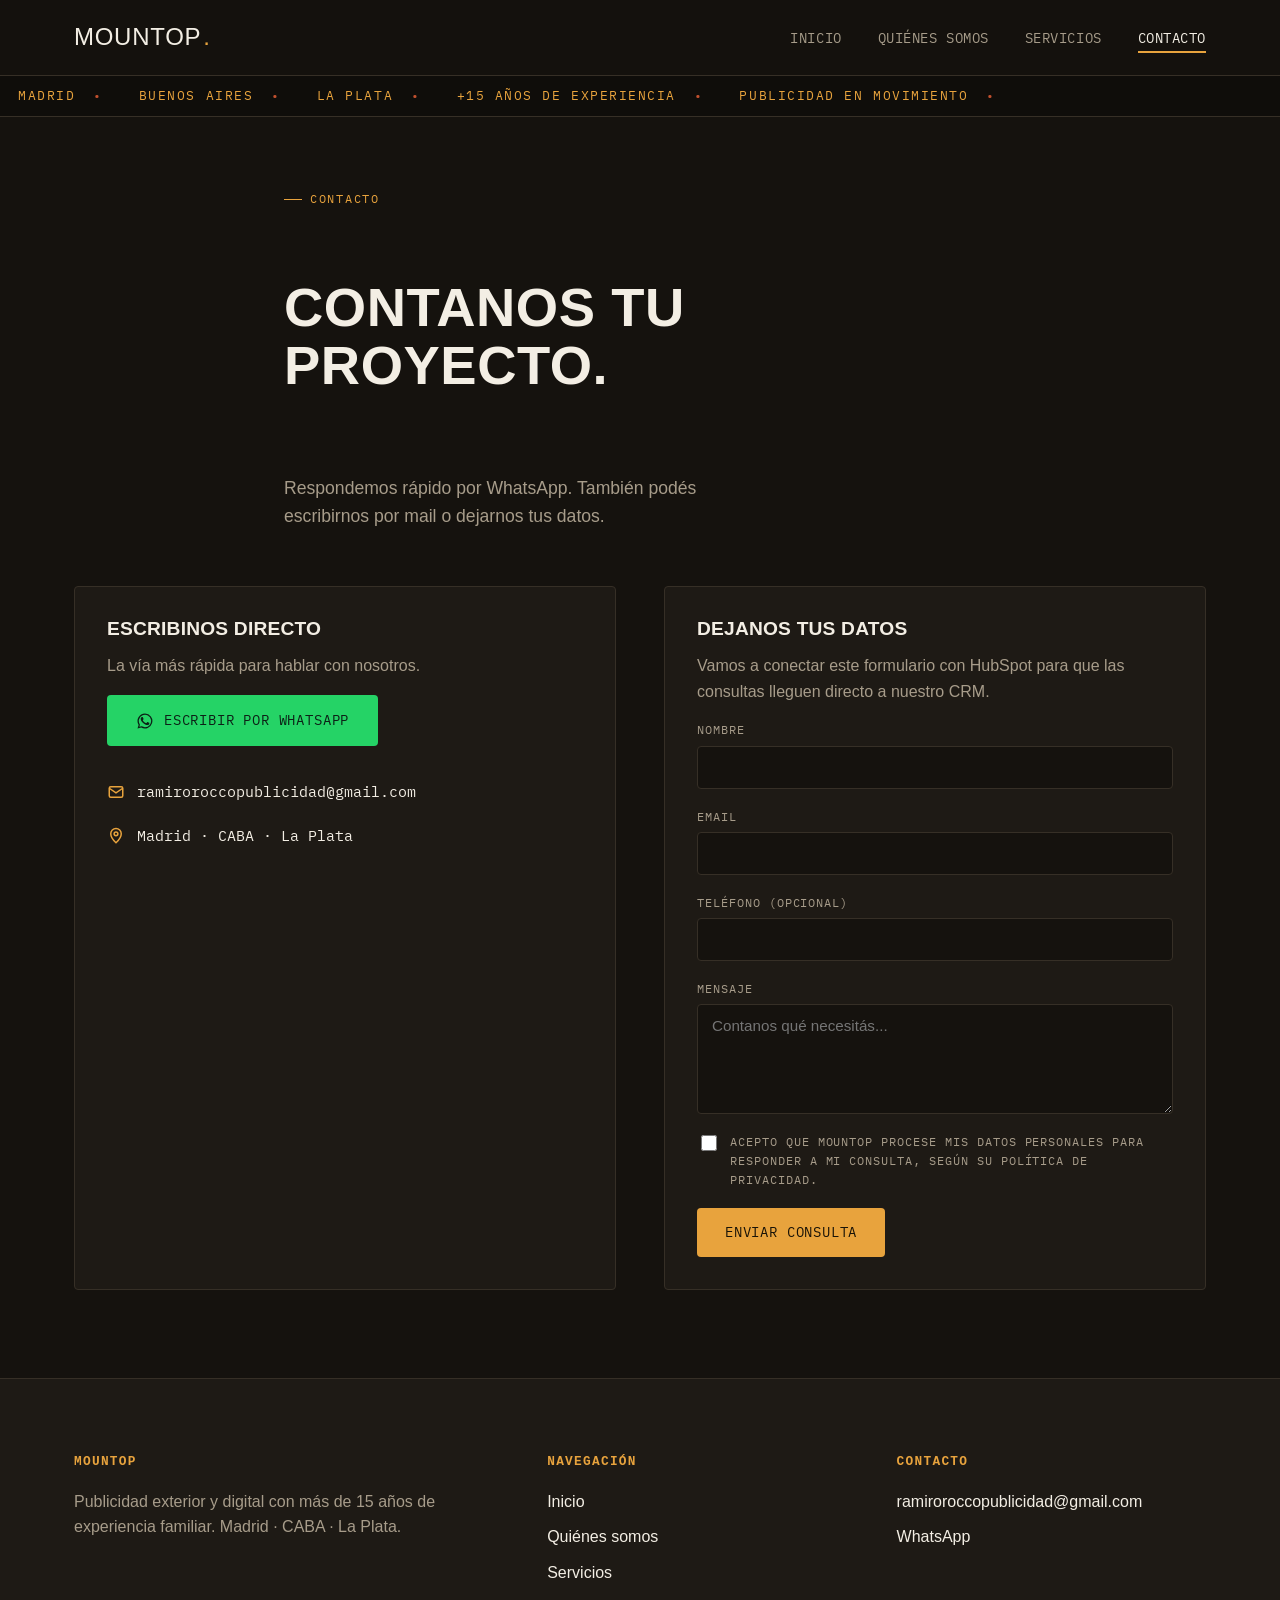
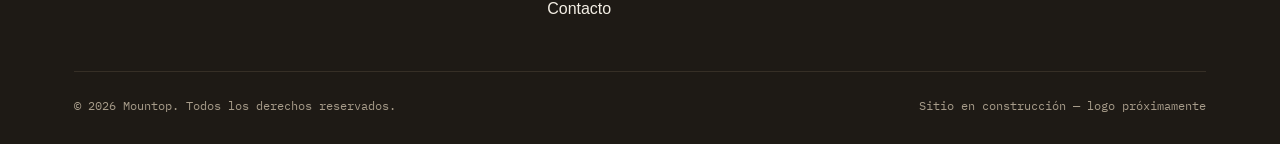
==== commit f5660596: "Add files via upload" ====
--- a/contacto.html
+++ b/contacto.html
@@ -69,24 +69,32 @@
           <h3>Dejanos tus datos</h3>
           <p>Vamos a conectar este formulario con HubSpot para que las consultas lleguen directo a nuestro CRM.</p>
 
-          <!--
-            INTEGRACIÓN CON HUBSPOT
-            ------------------------------------------------------------
-            1. En HubSpot: Marketing > Formularios > crear formulario.
-            2. Copiá el código de "insertar" (Embed code) que te da HubSpot,
-               que se ve más o menos así:
-
-               <script src="https://js.hsforms.net/forms/embed/TU_PORTAL_ID.js"></script>
-               <div class="hs-form-frame" data-region="TU_REGION" data-form-id="TU_FORM_ID" data-portal-id="TU_PORTAL_ID"></div>
-
-            3. Reemplazá TODO este bloque .hubspot-placeholder de abajo
-               por ese código.
-            ------------------------------------------------------------
-          -->
-          <div class="hubspot-placeholder">
-            Formulario de HubSpot próximamente.<br>
-            Mientras tanto, escribinos por WhatsApp o mail.
-          </div>
+          <form class="mountop-form" id="mountop-contact-form">
+            <div class="field">
+              <label for="nombre">Nombre</label>
+              <input type="text" id="nombre" name="nombre" required autocomplete="name">
+            </div>
+            <div class="field">
+              <label for="email">Email</label>
+              <input type="email" id="email" name="email" required autocomplete="email">
+            </div>
+            <div class="field">
+              <label for="telefono">Teléfono (opcional)</label>
+              <input type="tel" id="telefono" name="telefono" autocomplete="tel">
+            </div>
+            <div class="field">
+              <label for="mensaje">Mensaje</label>
+              <textarea id="mensaje" name="mensaje" required placeholder="Contanos qué necesitás..."></textarea>
+            </div>
+            <div class="field field--checkbox">
+              <label class="checkbox-label">
+                <input type="checkbox" id="consentimiento" name="consentimiento" required>
+                <span>Acepto que Mountop procese mis datos personales para responder a mi consulta, según su Política de Privacidad.</span>
+              </label>
+            </div>
+            <button type="submit" class="btn btn-primary">Enviar consulta</button>
+            <div class="form-status" id="form-status" role="status"></div>
+          </form>
         </div>
 
       </div>
@@ -126,5 +134,72 @@
 
   <script src="js/script.js"></script>
   <script>document.getElementById("year").textContent = new Date().getFullYear();</script>
+
+  <script>
+    // Envío del formulario de contacto directo a HubSpot vía Forms API
+    // (sin widget embebido, sin marca de HubSpot — el diseño es 100% nuestro)
+    const HUBSPOT_PORTAL_ID = "148981965";
+    const HUBSPOT_FORM_ID = "b3220aed-467d-4ee3-a43f-841ff86b7a47";
+
+    const contactForm = document.getElementById("mountop-contact-form");
+    const statusBox = document.getElementById("form-status");
+
+    contactForm.addEventListener("submit", async (e) => {
+      e.preventDefault();
+      const submitBtn = contactForm.querySelector("button[type=submit]");
+      submitBtn.disabled = true;
+      submitBtn.textContent = "Enviando...";
+      statusBox.className = "form-status";
+
+      const payload = {
+        fields: [
+          { name: "firstname", value: document.getElementById("nombre").value },
+          { name: "email", value: document.getElementById("email").value },
+          { name: "phone", value: document.getElementById("telefono").value },
+          { name: "message", value: document.getElementById("mensaje").value }
+        ],
+        context: {
+          pageUri: window.location.href,
+          pageName: document.title
+        },
+        legalConsentOptions: {
+          consent: {
+            consentToProcess: document.getElementById("consentimiento").checked,
+            text: "Acepto que Mountop procese mis datos personales para responder a mi consulta, según su Política de Privacidad.",
+            communications: []
+          }
+        }
+      };
+
+      try {
+        const res = await fetch(
+          `https://api.hsforms.com/submissions/v3/integration/submit/${HUBSPOT_PORTAL_ID}/${HUBSPOT_FORM_ID}`,
+          {
+            method: "POST",
+            headers: { "Content-Type": "application/json" },
+            body: JSON.stringify(payload)
+          }
+        );
+
+        if (res.ok) {
+          statusBox.textContent = "¡Gracias! Recibimos tu consulta, te vamos a contactar a la brevedad.";
+          statusBox.className = "form-status is-visible is-success";
+          contactForm.reset();
+        } else {
+          const errData = await res.json().catch(() => null);
+          statusBox.textContent = "No pudimos enviar tu consulta. Probá de nuevo o escribinos por WhatsApp.";
+          statusBox.className = "form-status is-visible is-error";
+          console.error("HubSpot form error:", errData);
+        }
+      } catch (err) {
+        statusBox.textContent = "Hubo un problema de conexión. Probá de nuevo o escribinos por WhatsApp.";
+        statusBox.className = "form-status is-visible is-error";
+        console.error(err);
+      } finally {
+        submitBtn.disabled = false;
+        submitBtn.textContent = "Enviar consulta";
+      }
+    });
+  </script>
 </body>
 </html>
